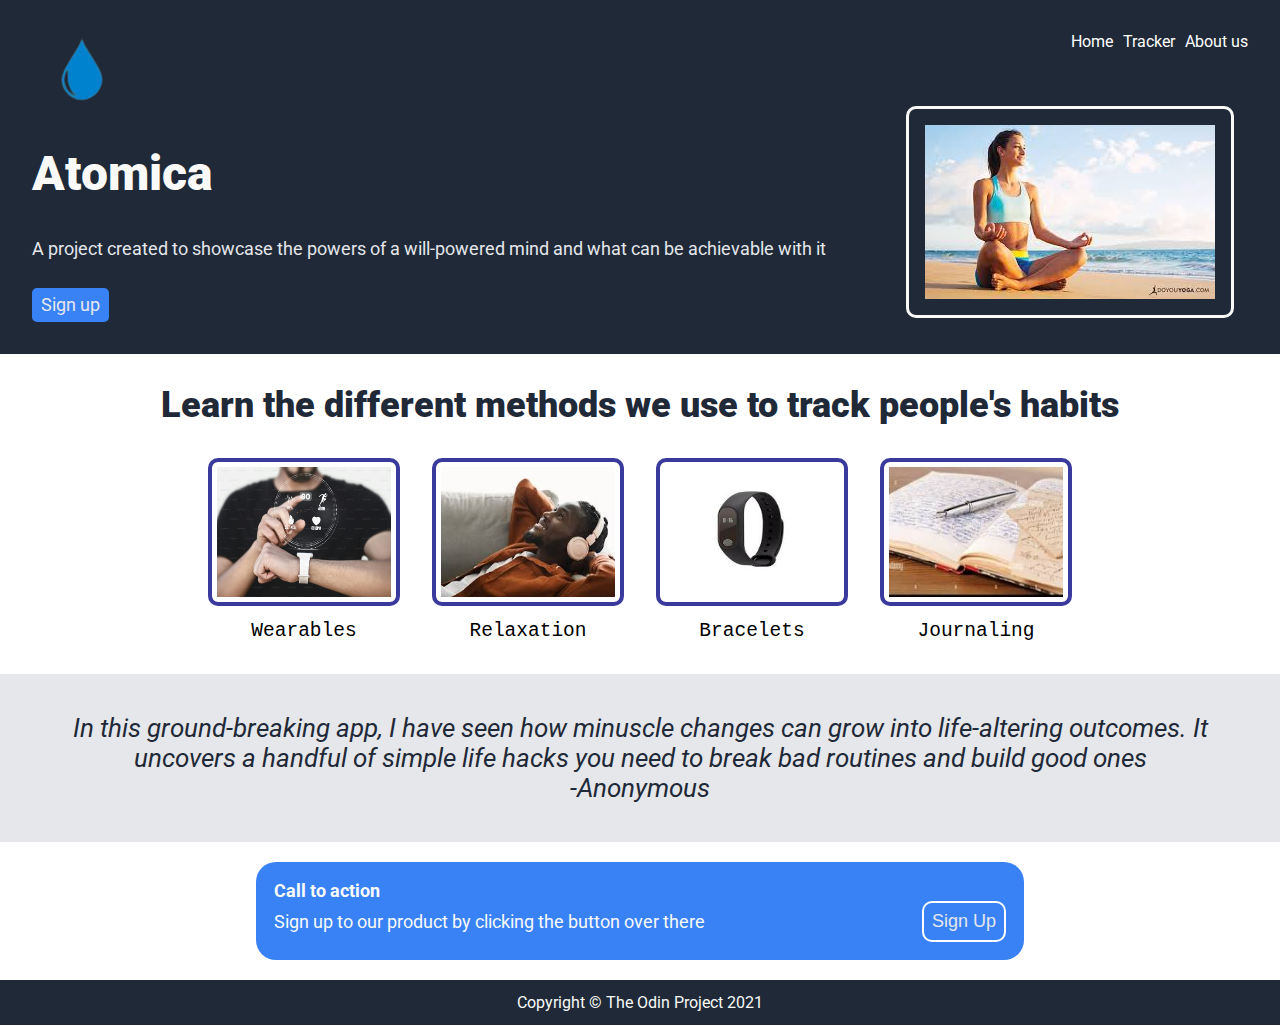
==== index.html @ b29b1377 "Added the HTML and CSS files and modified the README file" ====
<!DOCTYPE html>
<html lang="en">
<head>
    <meta charset="UTF-8">
    <meta name="viewport" content="width=device-width, initial-scale=1.0">
    <title>Atomica</title>
    <link rel="stylesheet" href="styles.css">
    <link rel="preconnect" href="https://fonts.googleapis.com">
    <link rel="preconnect" href="https://fonts.gstatic.com" crossorigin>
    <link href="https://fonts.googleapis.com/css2?family=Roboto:ital,wght@0,100;0,300;0,400;0,500;0,700;0,900;1,100;1,300;1,400;1,500;1,700;1,900&display=swap" rel="stylesheet">

</head>
<body>
    <main>
        <header>

            <div class="container first">
                <img src="images/wter-removebg-preview.png" alt="logo" class="logo">

                <div class="container nav">
                    <a href="">Home</a>
                    <a href="">Tracker</a>
                    <a href="">About us</a>
            </div>

            </div>

            <div class="container  header-text">
                <div>
                    <h1>Atomica</h1>
                    <p class="secondarytext">A project created to showcase the powers of a will-powered mind and what can be achievable with it </p>
                    <a href="" class="cta-button">Sign up</a>
                </div>
                <div>
                  <img src="images/yoga.jpeg" alt="a girl doing yoga" class="yoga">
                </div>
            </div>
        </header>

        <section>
            <h2>Learn the different methods we use to track people's habits</h2>
            <div class="container services">
                <div>
                    <img src="images/wearables.jpeg" class="images">
                    <p class="ppp">Wearables</p>
                </div>

                <div>
                    <img src="images/relaxing.jpeg" class="images" alt="">
                    <p class="ppp">Relaxation</p>
                </div>

                <div>
                    <img src="images/brace.jpeg" class="images" alt="">
                    <p class="ppp">Bracelets</p>
                </div>

                <div>
                    <img src="images/download.jpeg" class="images" alt="">
                    <p class="ppp">Journaling</p>
                </div>
            </div>
        </section>

        <section class="quotes">
            <p class="whattheysay">In this ground-breaking app, I have seen 
                how minuscle changes can grow into 
                life-altering outcomes.
                It uncovers a handful of simple life hacks you need to break bad routines and 
                build good ones</p>
                <p class="whattheysay">-Anonymous
            </p>
        </section>

        <section>
            <div class="blue">
                <div style="font-weight: bold;">Call to action</div>

                <span>
                <p>Sign up to our product by clicking the button over there</p>
                <button>Sign Up</button>
                </span>
            </div>            
        </section>

        <footer>Copyright &copy; The Odin Project 2021</footer>
    </main>
</body>
</html>
---- styles.css ----
*{
    box-sizing: border-box;
}

@import url('https://fonts.googleapis.com/css2?family=Roboto:ital,wght@0,100;0,300;0,400;0,500;0,700;0,900;1,100;1,300;1,400;1,500;1,700;1,900&display=swap');

body{
    margin: 0;
    font-family: Roboto;
}

header, footer{
    background-color: #1F2937;
}

.container{
    display: flex;
}

header{
    padding: 2em;
}

.header-text{
    align-items: center;
}

a{
    text-decoration: none;
}

p{
    margin: 0;
}

.whattheysay{
    font-size: 26px;
    font-weight: light;
    font-style: italic;
    color: #1F2937;
    text-align: center;
    background-color: #E5E7EB ;   
}

.whattheysay:not(:last-child){
    padding: 1.5em;
    padding-bottom: 0;
}

.whattheysay:last-child{
    padding-bottom: 1.5em;
}

header p{
    margin: 2em 0;
}
.nav{
    gap:10px;
}


.first{
    justify-content: space-between;

}
.nav > *{
    color: white;
}

.logo{
    max-width: 100px;
}

.yoga{
    margin: 0 0 0 5em;
    border: 3px solid #F9FAF8;
    padding: 1em;
    border-radius: 10px;
}
.cta-button{ 
    background-color:#3882F6;
    border-radius: 5px;
    padding: 0.35em 0.5em;
}

h1{
    font-size: 48px;
    font-weight: 900;
    color: #F9FAF8;
}

.images{
    width:15svw;
    margin-inline: 1em;
    border: 4px solid rgb(58, 58, 156);
    height: 148px;
    border-radius: 10px;
    padding: 0.3em;
}

h2{
    text-align: center;
    font-weight: 900;
    font-size: 36px;
    color: #1F2937
}


.services{
    justify-content: center;
    margin-block: 2em;
    align-items: center;
}

.ppp{
    text-align: center;
    margin-top: 10px;
    font-family: monospace;
    font-size: 1.5em;
}

header p, .cta-button, button{
    font-size: 18px;
    color: #E5E7EB;
}

.blue{
    margin: 20px 20vw;
    background-color:#3882F6;
    border-radius: 20px;
    font-size: 18px;
    padding: 1em;
    color: #F9FAF8;
}

span{
    display: flex;
    justify-content: space-between;
    font-size: 18px;
    align-items: center;
}

button{
    background-color:#3882F6;
    padding: 8px;
    border: 2px solid white;
    border-radius: 10px;
}

footer{
    text-align: center;
    color:#F9FAF8;
    padding: 0.83em;
}
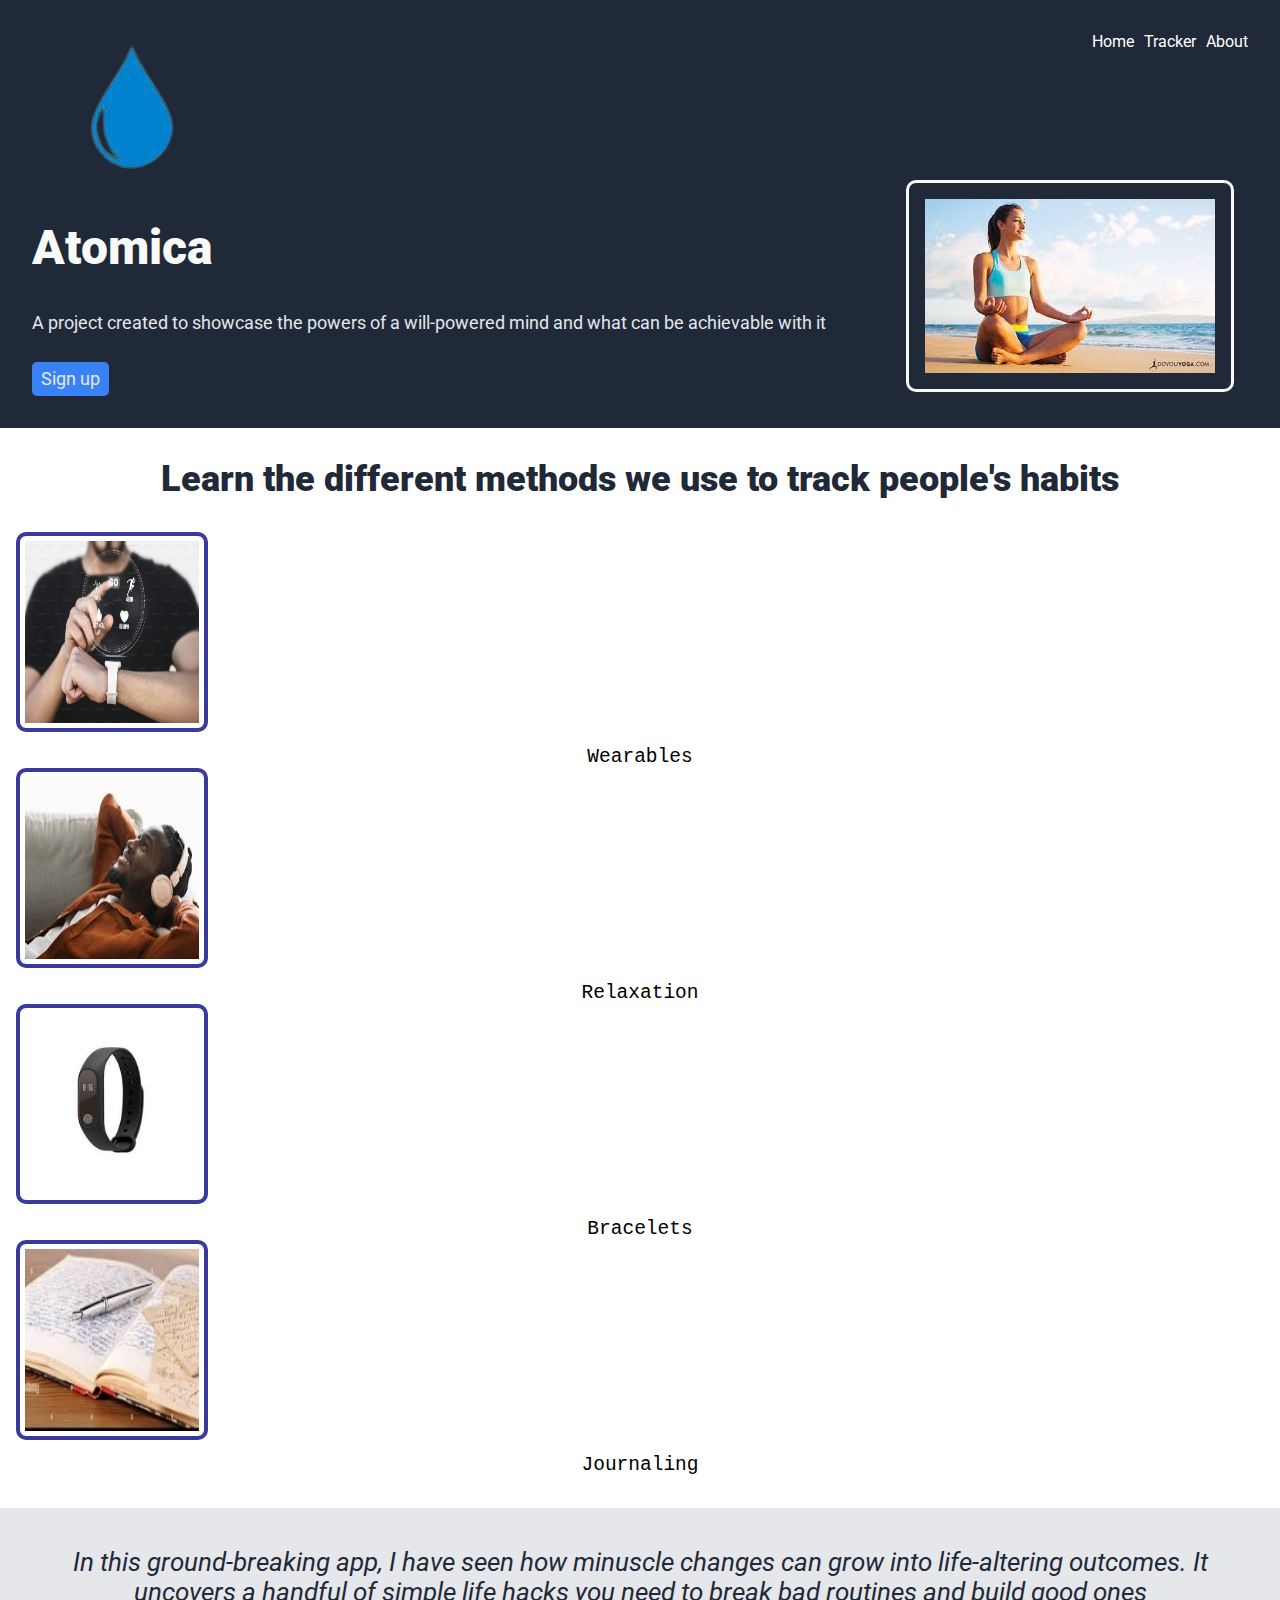
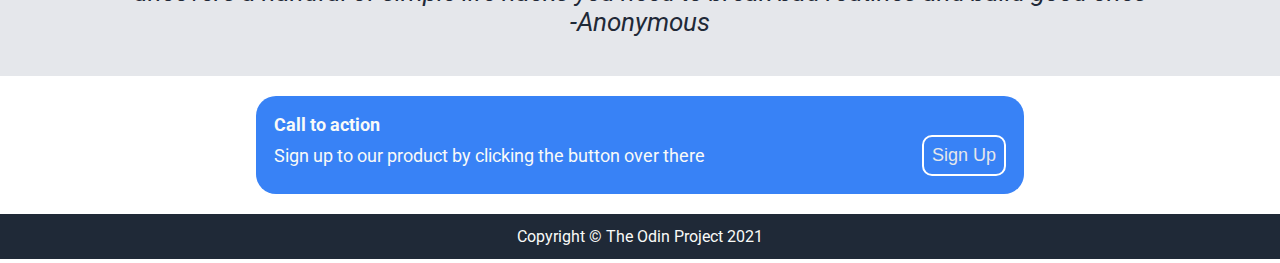
==== commit df315376: "Improve the DOM" ====
--- a/index.html
+++ b/index.html
@@ -20,7 +20,7 @@
                 <div class="container nav">
                     <a href="">Home</a>
                     <a href="">Tracker</a>
-                    <a href="">About us</a>
+                    <a href="">About</a>
             </div>
 
             </div>
@@ -39,7 +39,7 @@
 
         <section>
             <h2>Learn the different methods we use to track people's habits</h2>
-            <div class="container services">
+            <div class="services ninety">
                 <div>
                     <img src="images/wearables.jpeg" class="images">
                     <p class="ppp">Wearables</p>
@@ -76,7 +76,7 @@
             <div class="blue">
                 <div style="font-weight: bold;">Call to action</div>
 
-                <span>
+                <span class="blu">
                 <p>Sign up to our product by clicking the button over there</p>
                 <button>Sign Up</button>
                 </span>
--- a/styles.css
+++ b/styles.css
@@ -68,7 +68,7 @@
 }
 
 .logo{
-    max-width: 100px;
+    max-width: 50vw;
 }
 
 .yoga{
@@ -93,7 +93,7 @@
     width:15svw;
     margin-inline: 1em;
     border: 4px solid rgb(58, 58, 156);
-    height: 148px;
+    height: 200px;
     border-radius: 10px;
     padding: 0.3em;
 }
@@ -151,4 +151,83 @@
     text-align: center;
     color:#F9FAF8;
     padding: 0.83em;
+}
+
+
+@media (max-width:1000px){
+    .images{
+        height: 120px;
+    }
+}
+@media (max-width:730px) {
+    .yoga{
+        width: 40vw;
+    }
+
+    .logo{
+        width: 20vw;
+    }
+
+    .secondarytext{
+        font-size: 14px;
+    }
+
+    .images{
+        height: 100px;
+        width: 100px;
+    }
+    
+}
+
+@media (max-width:530px) {
+    .images{
+        height: 70px;
+        width: 70px;
+    }
+
+    h2{
+        font-size: 16px;
+    }
+
+    .ppp{
+        font-size: 18px;
+    }
+    
+}
+
+@media (max-width:1000px) {
+    .images {
+        height: 140px;
+    }
+}
+
+@media (max-width:485px) {
+    .images{
+        height: 60px;
+        width: 60px;
+    }
+
+    .ppp, .whattheysay, .blue > *, .nav > *{
+        font-size: 12px;
+    }
+
+    .blue{
+        margin-inline: 10vw;
+    }
+
+    button{
+        font-size: 10px;
+        padding: 0.3em;
+        border-radius: 10px;
+        margin-left: 10px;
+    }
+
+    .nav > *{
+        font-size: 11px;
+    }
+
+    .yoga{
+        margin-inline-start: 0.6em;
+    }
+    
 }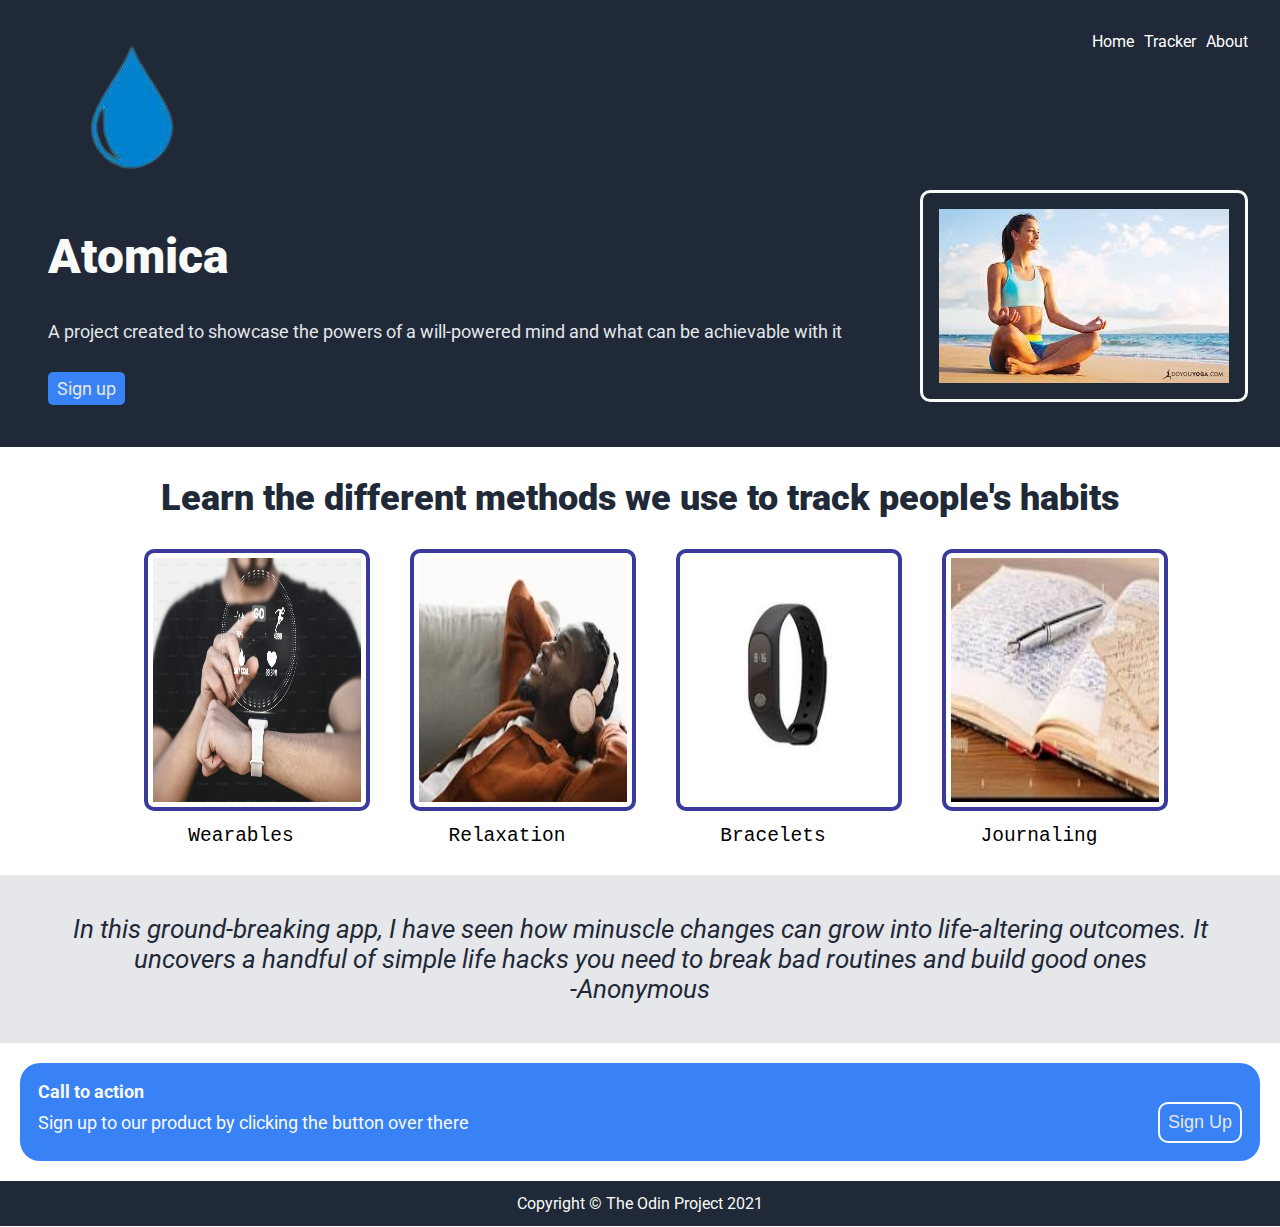
==== commit ef6100aa: "Add more styles" ====
--- a/index.html
+++ b/index.html
@@ -4,6 +4,11 @@
     <meta charset="UTF-8">
     <meta name="viewport" content="width=device-width, initial-scale=1.0">
     <title>Atomica</title>
+    <link rel="icon" type="image/x-icon" href="favicon.ico">
+    <link rel="apple-touch-icon" sizes="180x180" href="/apple-touch-icon.png">
+<link rel="icon" type="image/png" sizes="32x32" href="/favicon-32x32.png">
+<link rel="icon" type="image/png" sizes="16x16" href="/favicon-16x16.png">
+<link rel="manifest" href="/site.webmanifest">
     <link rel="stylesheet" href="styles.css">
     <link rel="preconnect" href="https://fonts.googleapis.com">
     <link rel="preconnect" href="https://fonts.gstatic.com" crossorigin>
@@ -26,7 +31,7 @@
             </div>
 
             <div class="container  header-text">
-                <div>
+                <div class="padded">
                     <h1>Atomica</h1>
                     <p class="secondarytext">A project created to showcase the powers of a will-powered mind and what can be achievable with it </p>
                     <a href="" class="cta-button">Sign up</a>
@@ -40,22 +45,22 @@
         <section>
             <h2>Learn the different methods we use to track people's habits</h2>
             <div class="services ninety">
-                <div>
+                <div class="bottom">
                     <img src="images/wearables.jpeg" class="images">
                     <p class="ppp">Wearables</p>
                 </div>
 
-                <div>
+                <div class="bottom">
                     <img src="images/relaxing.jpeg" class="images" alt="">
                     <p class="ppp">Relaxation</p>
                 </div>
 
-                <div>
+                <div class="bottom">
                     <img src="images/brace.jpeg" class="images" alt="">
                     <p class="ppp">Bracelets</p>
                 </div>
 
-                <div>
+                <div class="bottom last">
                     <img src="images/download.jpeg" class="images" alt="">
                     <p class="ppp">Journaling</p>
                 </div>
--- a/styles.css
+++ b/styles.css
@@ -6,7 +6,7 @@
 
 body{
     margin: 0;
-    font-family: Roboto;
+    font-family: Roboto , sans-serif;
 }
 
 header, footer{
@@ -15,6 +15,7 @@
 
 .container{
     display: flex;
+    align-items: flex-start;
 }
 
 header{
@@ -22,7 +23,12 @@
 }
 
 .header-text{
+    flex-flow: row wrap;
+    width: auto;
+    justify-content: space-between;
+    align-content: center;
     align-items: center;
+    gap: 2em;
 }
 
 a{
@@ -68,13 +74,15 @@
 }
 
 .logo{
-    max-width: 50vw;
+    max-width: 25vw;
 }
 
 .yoga{
-    margin: 0 0 0 5em;
+    /* margin: 0 0 0 4.5em; */
     border: 3px solid #F9FAF8;
     padding: 1em;
+    width: 100%;
+    height: 100%;
     border-radius: 10px;
 }
 .cta-button{ 
@@ -90,12 +98,13 @@
 }
 
 .images{
-    width:15svw;
+    width: 100%;
     margin-inline: 1em;
     border: 4px solid rgb(58, 58, 156);
-    height: 200px;
     border-radius: 10px;
     padding: 0.3em;
+    width: 100%;
+    height: 100%;
 }
 
 h2{
@@ -105,11 +114,20 @@
     color: #1F2937
 }
 
-
 .services{
-    justify-content: center;
-    margin-block: 2em;
-    align-items: center;
+    display: grid;
+    grid-template-columns: repeat(auto-fit , minmax(200px, 1fr));
+    grid-template-rows: 1fr;
+    grid-auto-flow: dense;
+    margin-bottom: 4em;
+    gap: 2.5em;
+    /* align-content: center; */
+    margin-inline: auto;
+}
+
+
+.ninety{
+    max-width: 80%  ;
 }
 
 .ppp{
@@ -125,7 +143,7 @@
 }
 
 .blue{
-    margin: 20px 20vw;
+    margin: 20px;
     background-color:#3882F6;
     border-radius: 20px;
     font-size: 18px;
@@ -133,6 +151,13 @@
     color: #F9FAF8;
 }
 
+.blu{
+    display: flex;
+    flex-flow: row wrap;
+    gap: 1em;
+    align-content: center;
+}
+
 span{
     display: flex;
     justify-content: space-between;
@@ -153,13 +178,39 @@
     padding: 0.83em;
 }
 
-
-@media (max-width:1000px){
-    .images{
-        height: 120px;
-    }
-}
-@media (max-width:730px) {
+.padded{
+    padding: 1em;
+}
+
+
+@media (max-width: 425px){
+   .services{
+    margin-inline: 6.5vw;
+   }
+
+   h2 {
+    font-size: 25px;
+   }
+
+   .whattheysay{
+    font-size: 1.125rem;
+   }
+
+   .bottom{
+    margin-bottom: 2em;
+}
+
+   
+.last{
+    margin-bottom: 0;
+}
+
+
+   .yoga{
+    width: 80vw;
+   }
+}
+/* @media (max-width:730px) {
     .yoga{
         width: 40vw;
     }
@@ -177,9 +228,9 @@
         width: 100px;
     }
     
-}
-
-@media (max-width:530px) {
+} */
+
+/* @media (max-width:530px) {
     .images{
         height: 70px;
         width: 70px;
@@ -195,9 +246,9 @@
     
 }
 
-@media (max-width:1000px) {
+@media (max-width:1085px) {
     .images {
-        height: 140px;
+        height: 160px;
     }
 }
 
@@ -230,4 +281,4 @@
         margin-inline-start: 0.6em;
     }
     
-}+} */